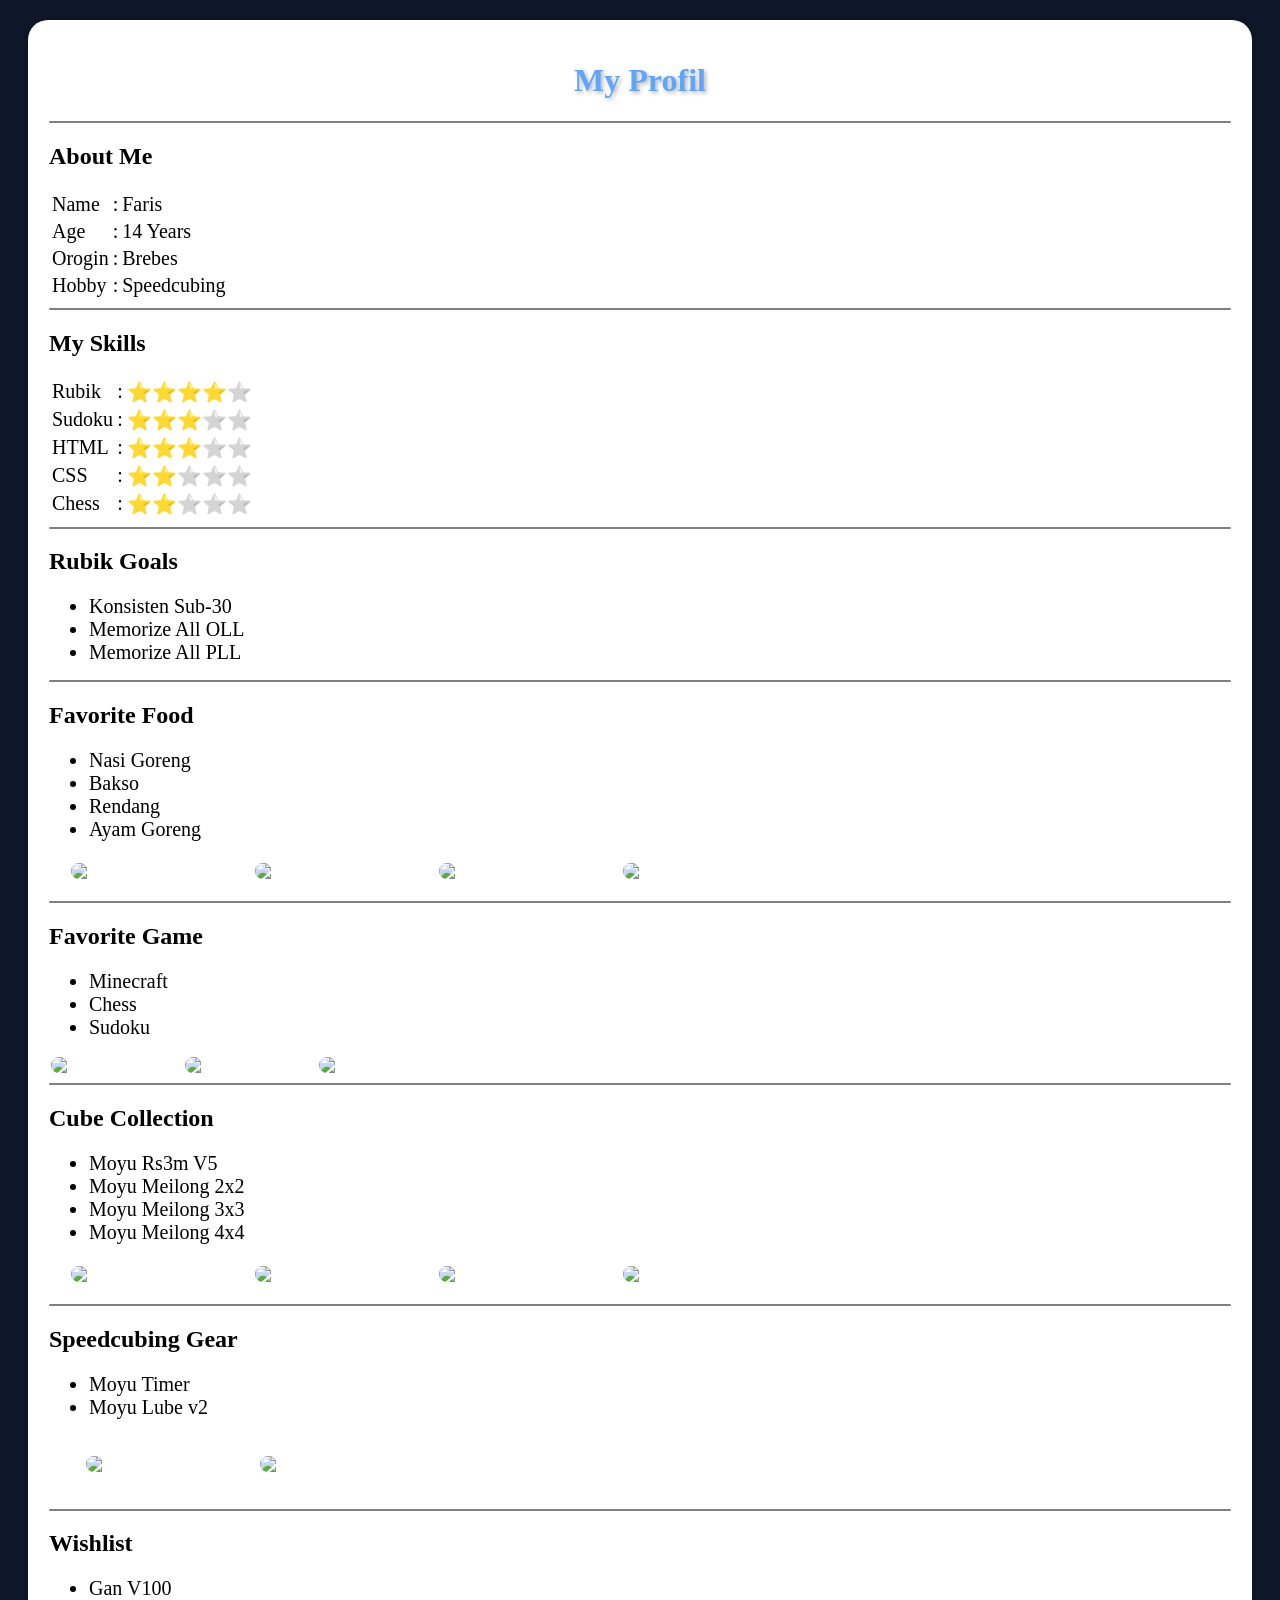
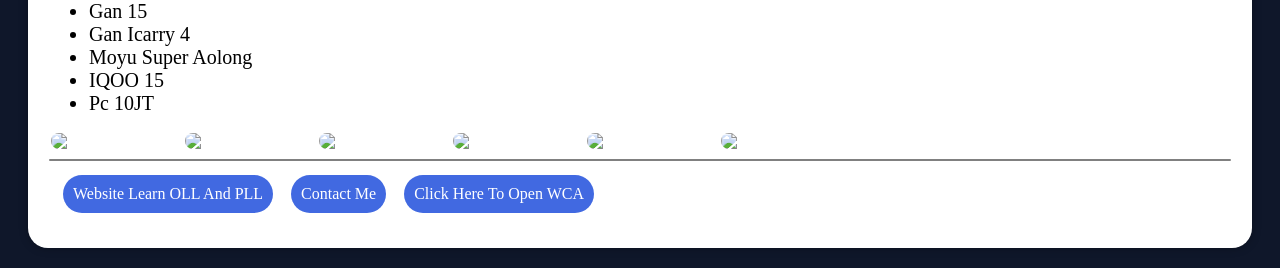
==== index.html @ 97870325 "Add files via upload" ====
<!DOCTYPE html>
<html>
<head>
   <title>My Profil</title>
   <link rel="stylesheet" href="style.css">
</head>

<body>
<div class="card">
<h1>My Profil</h1>
<hr>
<h2>About Me</h2>
<table>
  <tr>
    <td>Name</td>
    <td>:</td>
    <td>Faris</td>
  </tr>
  
  <tr>
    <td>Age</td>
    <td>:</td>
    <td>14 Years</td>
  </tr>
  
  <tr>
    <td>Orogin</td>
    <td>:</td>
    <td>Brebes</td>
  </tr>
  
  <tr>
    <td>Hobby</td>
    <td>:</td>
    <td>Speedcubing</td>
  </tr>
</table>
<hr>
<h2>My Skills</h2>
<table>
     <tr>
       <td>Rubik</td>
       <td>:</td>
       <td><span class="filled">⭐⭐⭐⭐</span><span class="empty">⭐</span></td>
     </tr>
     
    <tr>
       <td>Sudoku</td>
       <td>:</td>
       <td><span class="filled">⭐⭐⭐</span><span class="empty">⭐⭐</span></td>
     </tr>
     
     <tr>
       <td>HTML</td>
       <td>:</td>
    <td><span class="filled">⭐⭐⭐</span><span class="empty">⭐⭐</span>
     </td>
     </tr>
     
     <tr>
       <td>CSS</td>
       <td>:</td>
     <td><span class="filled">⭐⭐</span><span class="empty">⭐⭐⭐</span></td>
     </tr>
     
     <tr>
       <td>Chess</td>
       <td>:</td>
       <td><span class="filled">⭐⭐</span><span class="empty">⭐⭐⭐</span></td>
     </tr>
     
</table>
<hr>
<h2>Rubik Goals</h2>
<ul>
   <li>Konsisten Sub-30</li>
   <li>Memorize All OLL</li>
   <li>Memorize All PLL</li>
</ul>
<hr>

<h2>Favorite Food</h2>
<ul>
   <li>Nasi Goreng</li>
   <li>Bakso</li>
   <li>Rendang</li>
   <li>Ayam Goreng</li>
</ul>
<div class="food">
   <img src="images/nasgor.png">
   <img src="images/bakso.png">
   <img src="images/rendang.png">
   <img src="images/ayam.png">
</div>
<hr>
<h2>Favorite Game</h2>
<ul>
   <li>Minecraft</li>
   <li>Chess</li>
   <li>Sudoku</li>
</ul>

<div class="game">
   <img src="images/mc.png" width="140">
   <img src="images/chess.png" width="140">
   <img src="images/sudoku.png" width="90">
</div>
<hr>
<h2>Cube Collection</h2>
<ul>
   <li>Moyu Rs3m V5</li>
   <li>Moyu Meilong 2x2</li>
   <li>Moyu Meilong 3x3</li>
   <li>Moyu Meilong 4x4</li>
</ul>
<div class="cube">
   <img src="images/rs3m.png" width="200">
   <img src="images/2x2.png" width="170">
   <img src="images/3x3.png" width="200">
   <img src="images/4x4.png" width="160">
</div>
<hr>
<h2>Speedcubing Gear</h2>
<ul>
   <li>Moyu Timer</li>
   <li>Moyu Lube v2</li>
</ul>
   <div class="gear">
   <img src="images/timer.png" width="170">
   <img src="images/lube.png" width="200">
</div>
<hr>
<h2>Wishlist</h2>
<ul>
   <li>Gan V100</li>
   <li>Gan 15</li>
   <li>Gan Icarry 4</li>
   <li>Moyu Super Aolong</li>
   <li>IQOO 15</li>
   <li>Pc 10JT</li>
</ul>
<div class="gallery">
   <img src="images/Rubik 3x3.png" width="100">
   <img src="images/gan15.png" width="130">
   <img src="images/Gan icarry4.png" width="120">
   <img src="images/aolong.png" width="130">
   <img src="images/Iqoo 15.png" width="100">
   <img src="images/Pc.png" width="160">
</div>
<hr>
<div class="web">
<a href="https://www.balamcubes.net/?m=1">Website Learn OLL And PLL</a>
<a href="contact.html" class="button">Contact Me</a>
<a href="https://www.worldcubeassociation.org/">Click Here To Open WCA </a>
<hr>
</div>
</div>
</body>
</html>
---- style.css ----
body {
    background:#0f172a;
    color: #e2e8f0;
}

h1 {
   color: #60a5fa;
   text-align: center;
   text-shadow: 2px 2px 4px rgba(0,0,0,0.3);
}

img {
  border-radius: 15px;
  margin: 2px;
  transition: transform 0.3s;
  width: 130px;
  object-fit: contain;
}

img:hover{
  transform: scale(1.1);
  box-shadow: 0 0 15px gray;
}

.card {
  background:white;
  color: #f8fafc;
  padding: 21px;
  margin: 20px;
  box-shadow: 0 0 10px rgba(0,0,0,0.3);
  border-radius: 20px;
}
a:hover{
  color: darkblue;
  background-color: blue;
}

.gallery {
  display: flex;
  gap: 5px;
  flex-wrap: wrap;
}

.gallery img {
  width: 125px;
}

a {
  background-color: royalblue;
  color: white;
  padding: 10px 10px;
  text-decoration: none;
  border-radius: 30px;
  display: inline-block;
  margin: 4px;
}

hr {
  border: none;
  height: 2px;
  background-color: gray;
  border-radius: 10px;
}

.game {
  display: flex;
  gap: 10px;
  flex-wrap: wrap;
}

.game img {
  width: 120px;
}

.cube {
  display: flex;
  gap: 10px;
  flex-wrap: wrap;
  margin: 20px;
}

.cube img {
  width: 170px;
}

.gear {
  display: flex;
  flex-wrap: wrap;
  gap: 20px;
  margin: 35px;
}

.gear img {
  width:150px;
}

li {
  font-size: 20px;
  color: black;
}

p {
  font-size: 20px;
}

.food {
  display: flex;
  flex-wrap: wrap;
  gap: 10px;
  margin: 20px;
}

.food img {
  width: 170px;
}

.web {
  display: flex;
  flex-wrap: wrap;
  gap: 10px;
  margin: 10px;
}

h2 {
  color: black;
}
td {
  color: black;
  font-size: 20px;
}

.filled {
    color: gold;
}

.empty {
   color: #bdbdbd;
    filter: grayscale(100%);
}

span {
  color: black;
  font-size: 20px;
}

.sm a {
  border-radius:15px;
}
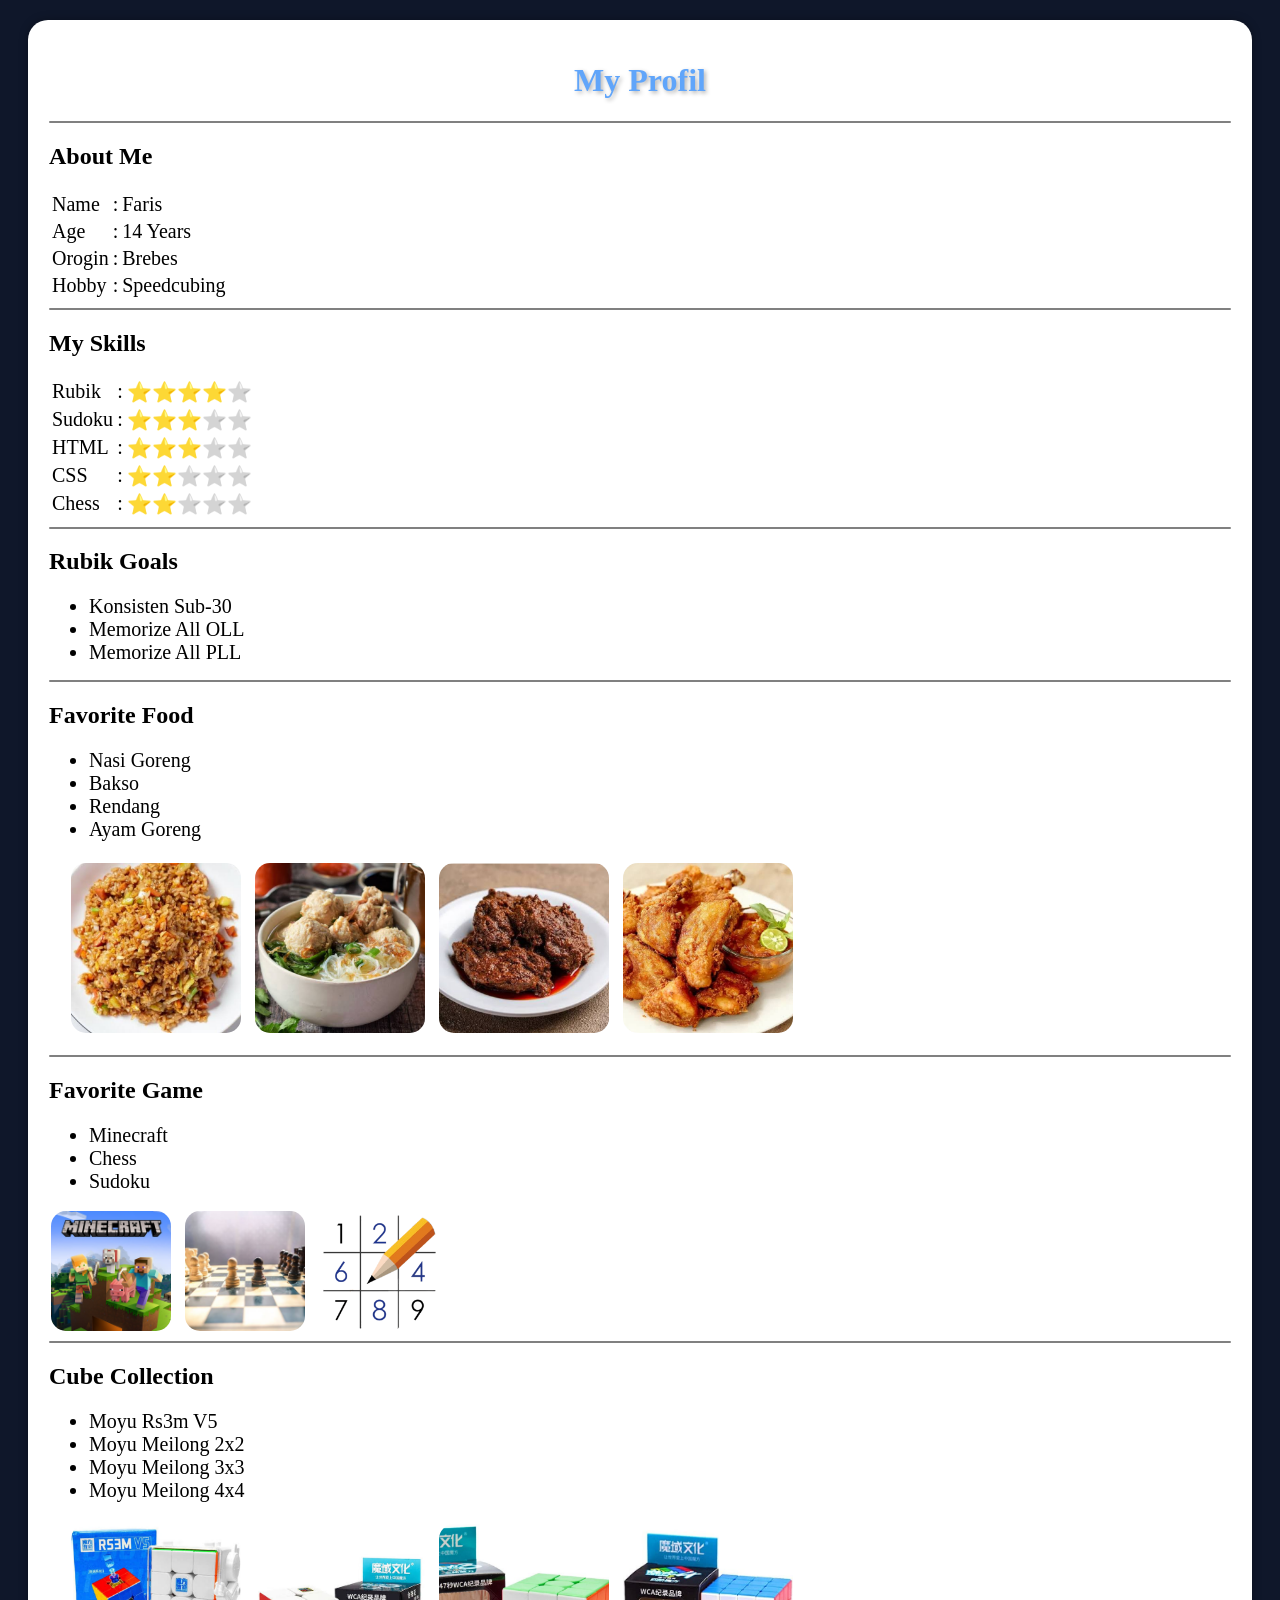
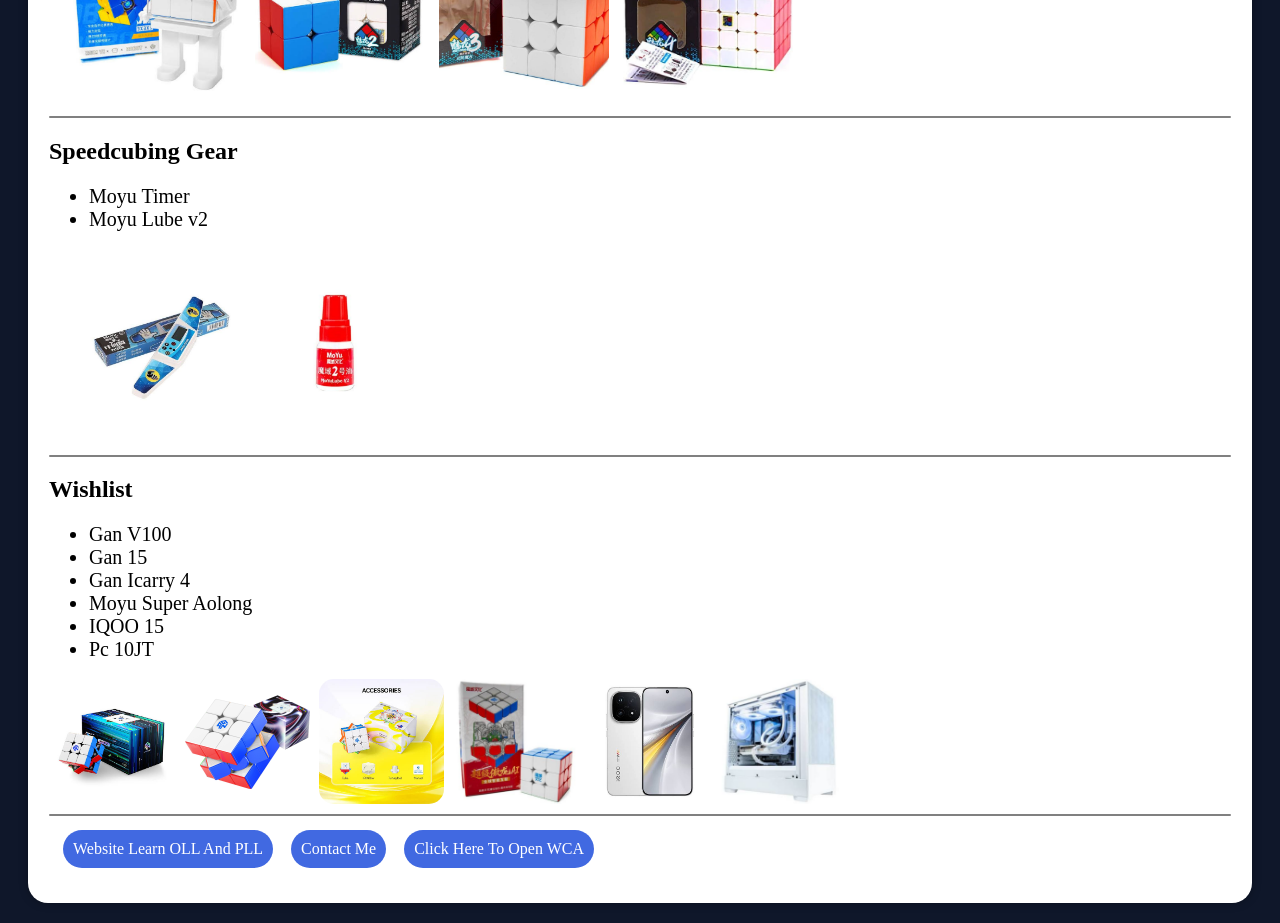
==== commit 3dd41a0f: "Add files via upload" ====
--- a/index.html
+++ b/index.html
@@ -87,10 +87,10 @@
    <li>Ayam Goreng</li>
 </ul>
 <div class="food">
-   <img src="images/nasgor.png">
-   <img src="images/bakso.png">
-   <img src="images/rendang.png">
-   <img src="images/ayam.png">
+   <img src="nasgor.png">
+   <img src="bakso.png">
+   <img src="rendang.png">
+   <img src="ayam.png">
 </div>
 <hr>
 <h2>Favorite Game</h2>
@@ -101,9 +101,9 @@
 </ul>
 
 <div class="game">
-   <img src="images/mc.png" width="140">
-   <img src="images/chess.png" width="140">
-   <img src="images/sudoku.png" width="90">
+   <img src="mc.png">
+   <img src="chess.png">
+   <img src="sudoku.png">
 </div>
 <hr>
 <h2>Cube Collection</h2>
@@ -114,10 +114,10 @@
    <li>Moyu Meilong 4x4</li>
 </ul>
 <div class="cube">
-   <img src="images/rs3m.png" width="200">
-   <img src="images/2x2.png" width="170">
-   <img src="images/3x3.png" width="200">
-   <img src="images/4x4.png" width="160">
+   <img src="rs3m.png">
+   <img src="2x2.png">
+   <img src="3x3.png">
+   <img src="4x4.png">
 </div>
 <hr>
 <h2>Speedcubing Gear</h2>
@@ -126,8 +126,8 @@
    <li>Moyu Lube v2</li>
 </ul>
    <div class="gear">
-   <img src="images/timer.png" width="170">
-   <img src="images/lube.png" width="200">
+   <img src="timer.png" width="170">
+   <img src="lube.png" width="200">
 </div>
 <hr>
 <h2>Wishlist</h2>
@@ -140,12 +140,12 @@
    <li>Pc 10JT</li>
 </ul>
 <div class="gallery">
-   <img src="images/Rubik 3x3.png" width="100">
-   <img src="images/gan15.png" width="130">
-   <img src="images/Gan icarry4.png" width="120">
-   <img src="images/aolong.png" width="130">
-   <img src="images/Iqoo 15.png" width="100">
-   <img src="images/Pc.png" width="160">
+   <img src="Rubik 3x3.png">
+   <img src="gan15.png">
+   <img src="Gan icarry4.png">
+   <img src="aolong.png">
+   <img src="Iqoo 15.png">
+   <img src="Pc.png">
 </div>
 <hr>
 <div class="web">
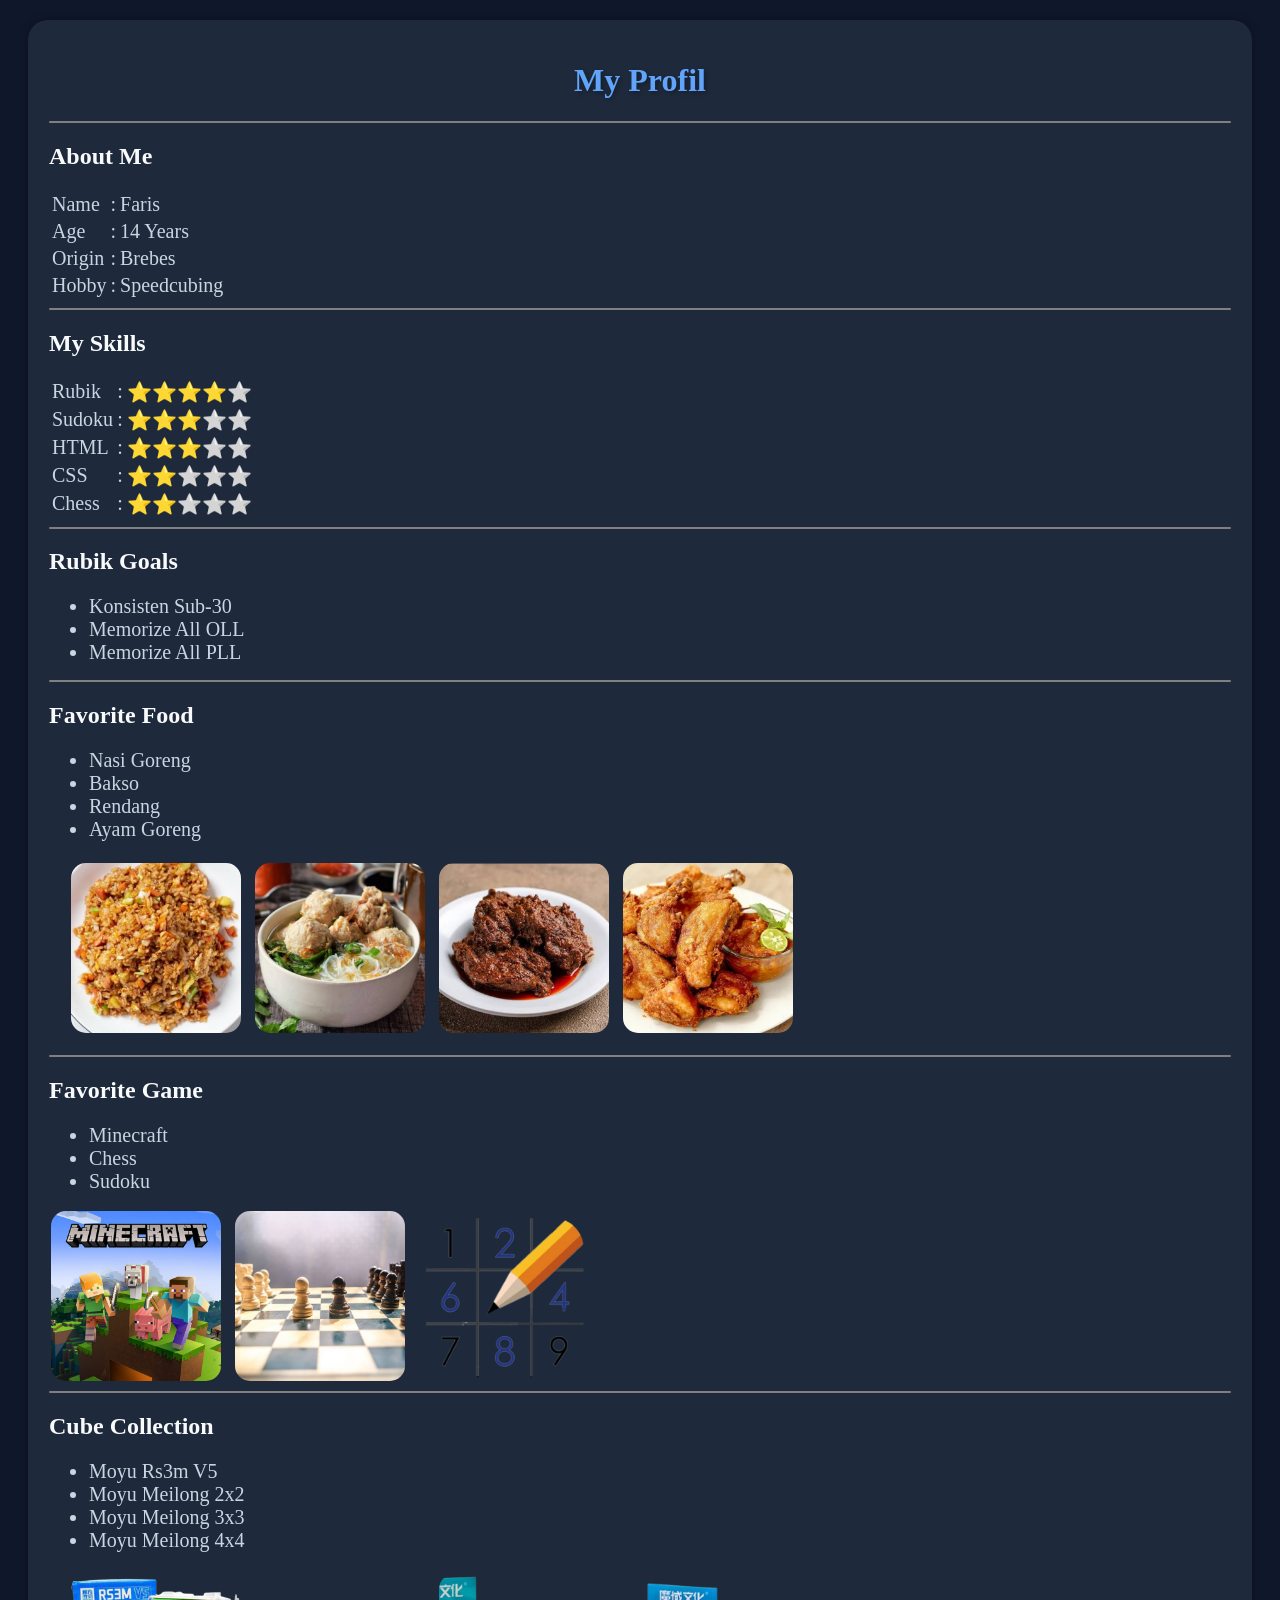
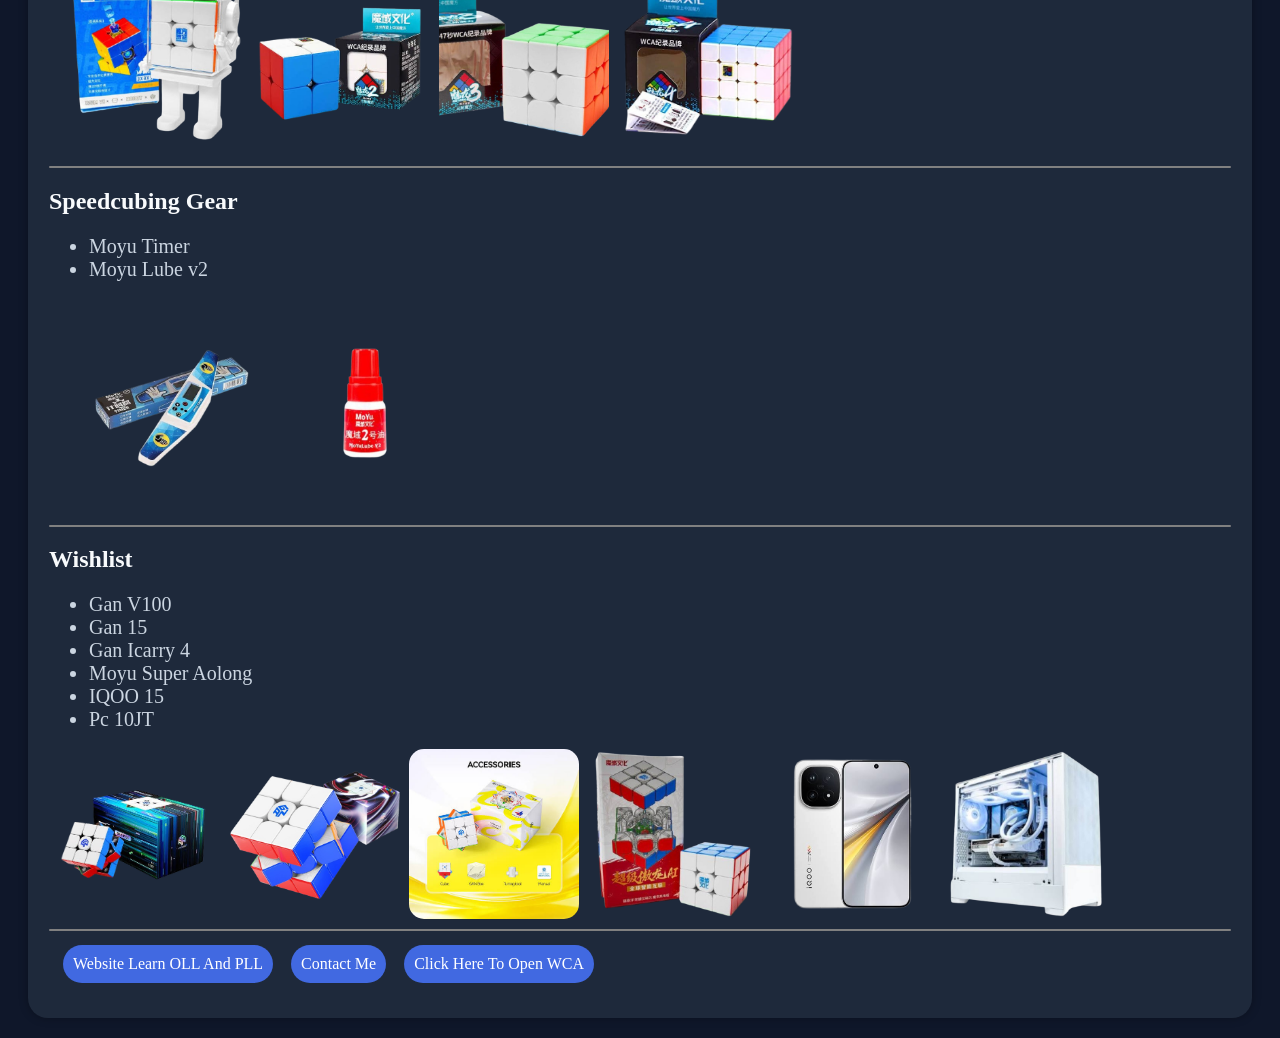
==== commit 5125342f: "Add files via upload" ====
--- a/index.html
+++ b/index.html
@@ -24,7 +24,7 @@
   </tr>
   
   <tr>
-    <td>Orogin</td>
+    <td>Origin</td>
     <td>:</td>
     <td>Brebes</td>
   </tr>
--- a/style.css
+++ b/style.css
@@ -23,7 +23,7 @@
 }
 
 .card {
-  background:white;
+  background:#1e293b;
   color: #f8fafc;
   padding: 21px;
   margin: 20px;
@@ -42,7 +42,7 @@
 }
 
 .gallery img {
-  width: 125px;
+  width: 170px;
 }
 
 a {
@@ -69,7 +69,7 @@
 }
 
 .game img {
-  width: 120px;
+  width: 170px;
 }
 
 .cube {
@@ -91,12 +91,12 @@
 }
 
 .gear img {
-  width:150px;
+  width:170px;
 }
 
 li {
   font-size: 20px;
-  color: black;
+  color: #60a5fa;
 }
 
 p {
@@ -122,7 +122,7 @@
 }
 
 h2 {
-  color: black;
+  color: cbd5e1;
 }
 td {
   color: black;
@@ -145,4 +145,8 @@
 
 .sm a {
   border-radius:15px;
+}
+
+p,li,td,span {
+  color: #cbd5e1;
 }
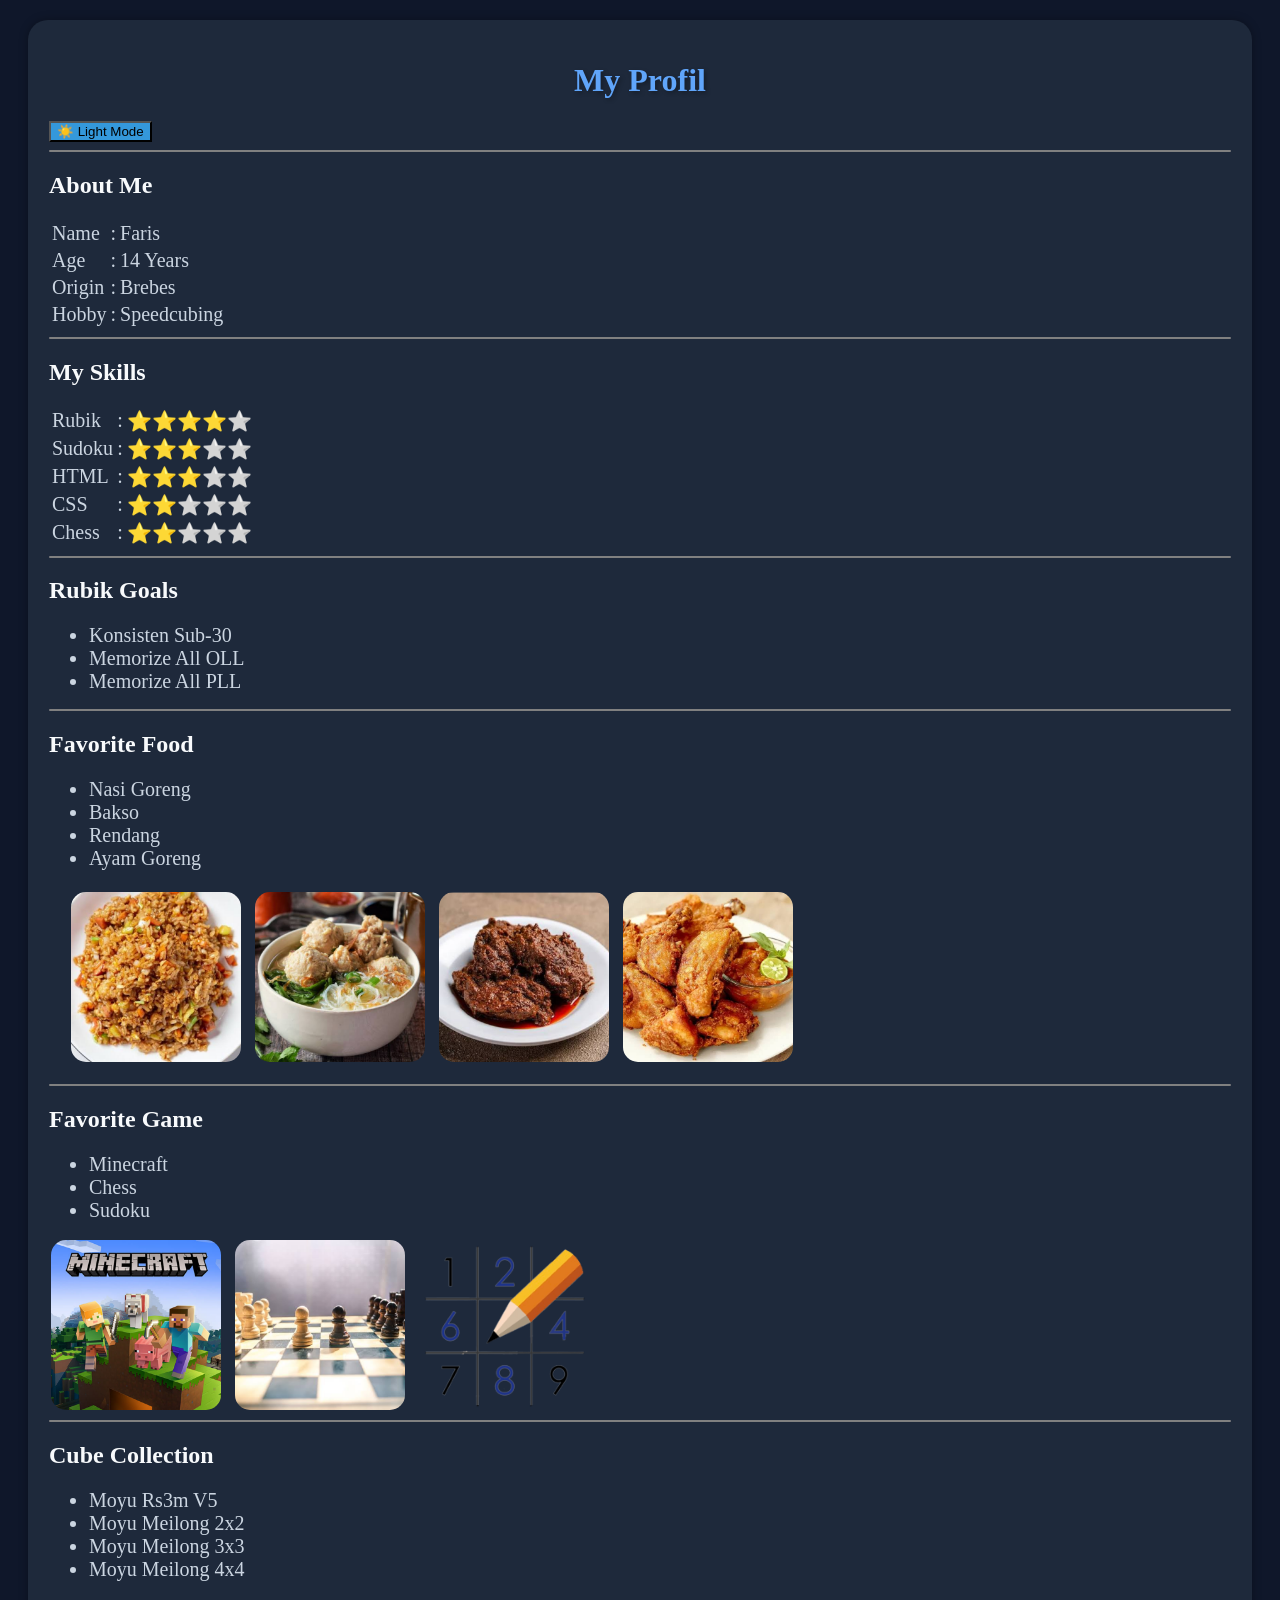
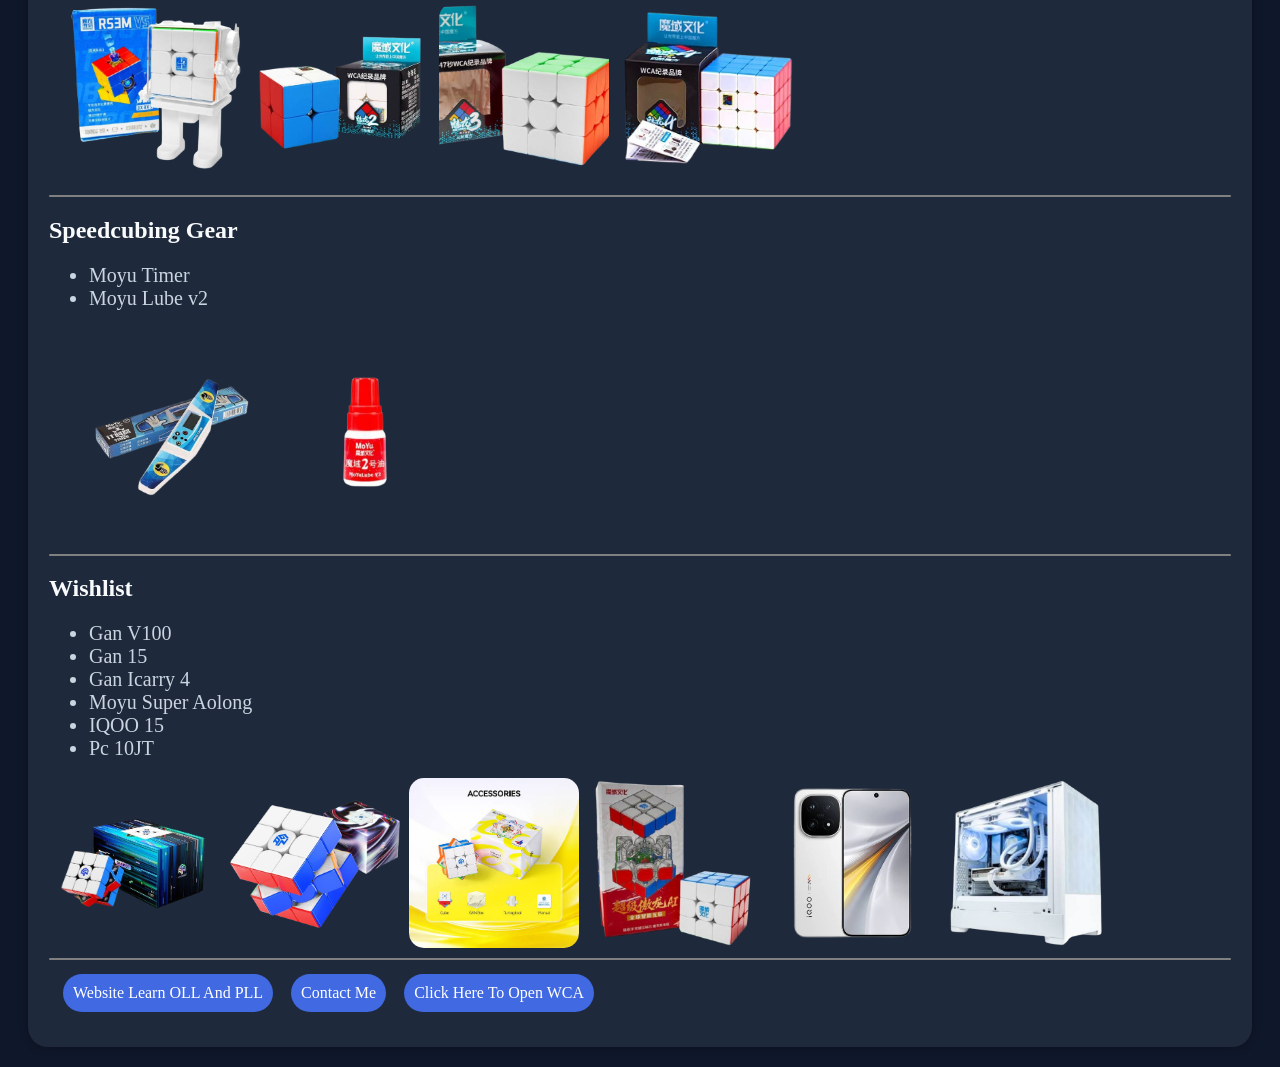
==== commit f973160a: "Add files via upload" ====
--- a/index.html
+++ b/index.html
@@ -7,34 +7,33 @@
 
 <body>
 <div class="card">
-<h1>My Profil</h1>
-<hr>
-<h2>About Me</h2>
-<table>
-  <tr>
-    <td>Name</td>
-    <td>:</td>
-    <td>Faris</td>
-  </tr>
   
-  <tr>
-    <td>Age</td>
-    <td>:</td>
-    <td>14 Years</td>
-  </tr>
-  
-  <tr>
-    <td>Origin</td>
-    <td>:</td>
-    <td>Brebes</td>
-  </tr>
-  
-  <tr>
-    <td>Hobby</td>
-    <td>:</td>
-    <td>Speedcubing</td>
-  </tr>
-</table>
+  <div class="top">
+   <h1>My Profil</h1>
+   <button id="modeButton" onclick="darkMode()">☀️ Light Mode</button>
+   </div>
+
+   <hr>
+   <h2>About Me</h2>
+   <table>
+     <tr>  
+    <td>Name</td>  
+    <td>:</td>  
+    <td>Faris</td>  
+  </tr>    <tr>  
+    <td>Age</td>  
+    <td>:</td>  
+    <td>14 Years</td>  
+  </tr>    <tr>  
+    <td>Origin</td>  
+    <td>:</td>  
+    <td>Brebes</td>  
+  </tr>    <tr>  
+    <td>Hobby</td>  
+    <td>:</td>  
+    <td>Speedcubing</td>  
+  </tr>  
+</table>  
 <hr>
 <h2>My Skills</h2>
 <table>
@@ -69,7 +68,7 @@
        <td><span class="filled">⭐⭐</span><span class="empty">⭐⭐⭐</span></td>
      </tr>
      
-</table>
+   </table>
 <hr>
 <h2>Rubik Goals</h2>
 <ul>
@@ -155,5 +154,6 @@
 <hr>
 </div>
 </div>
+<script src="script.js"></script>
 </body>
 </html>
--- a/style.css
+++ b/style.css
@@ -29,7 +29,13 @@
   margin: 20px;
   box-shadow: 0 0 10px rgba(0,0,0,0.3);
   border-radius: 20px;
-}
+  transition: 0,3s;
+}
+
+.card:hover{
+   transform: tranlateY(-5px);
+}
+
 a:hover{
   color: darkblue;
   background-color: blue;
@@ -145,8 +151,70 @@
 
 .sm a {
   border-radius:15px;
+  display: flex;
+  justify-content: center;
+  gap: 20px;
+}
+
+.contact-item {
+  display: flex;
+  flex-direction: column;
+  text-align: center;
 }
 
 p,li,td,span {
   color: #cbd5e1;
+}
+
+.container {
+  display: flex;
+  justify-content: center;
+  align-items: center;
+}
+
+@media (max-width: 600px) {
+  .profile {
+    width: 90%;
+  }
+  .sm {
+    flex-direction: column;
+  }
+}
+
+:root {
+  --main-color: #3498db;
+}
+
+button {
+  background: var(--main-color);
+}
+
+.light button {
+   background: #2563eb;
+   color: white;
+}
+
+.light {
+   background: white;
+   color: #0f172a;
+}
+
+.light .card {
+   background: white;
+   color: #0f172a;
+}
+
+.light p,
+.light li,
+.light td,
+.light span {
+   color: #0f172a;
+}
+
+.light h1 {
+   color: #2563eb;
+}
+
+.light h2 {
+   color: #334155;
 }
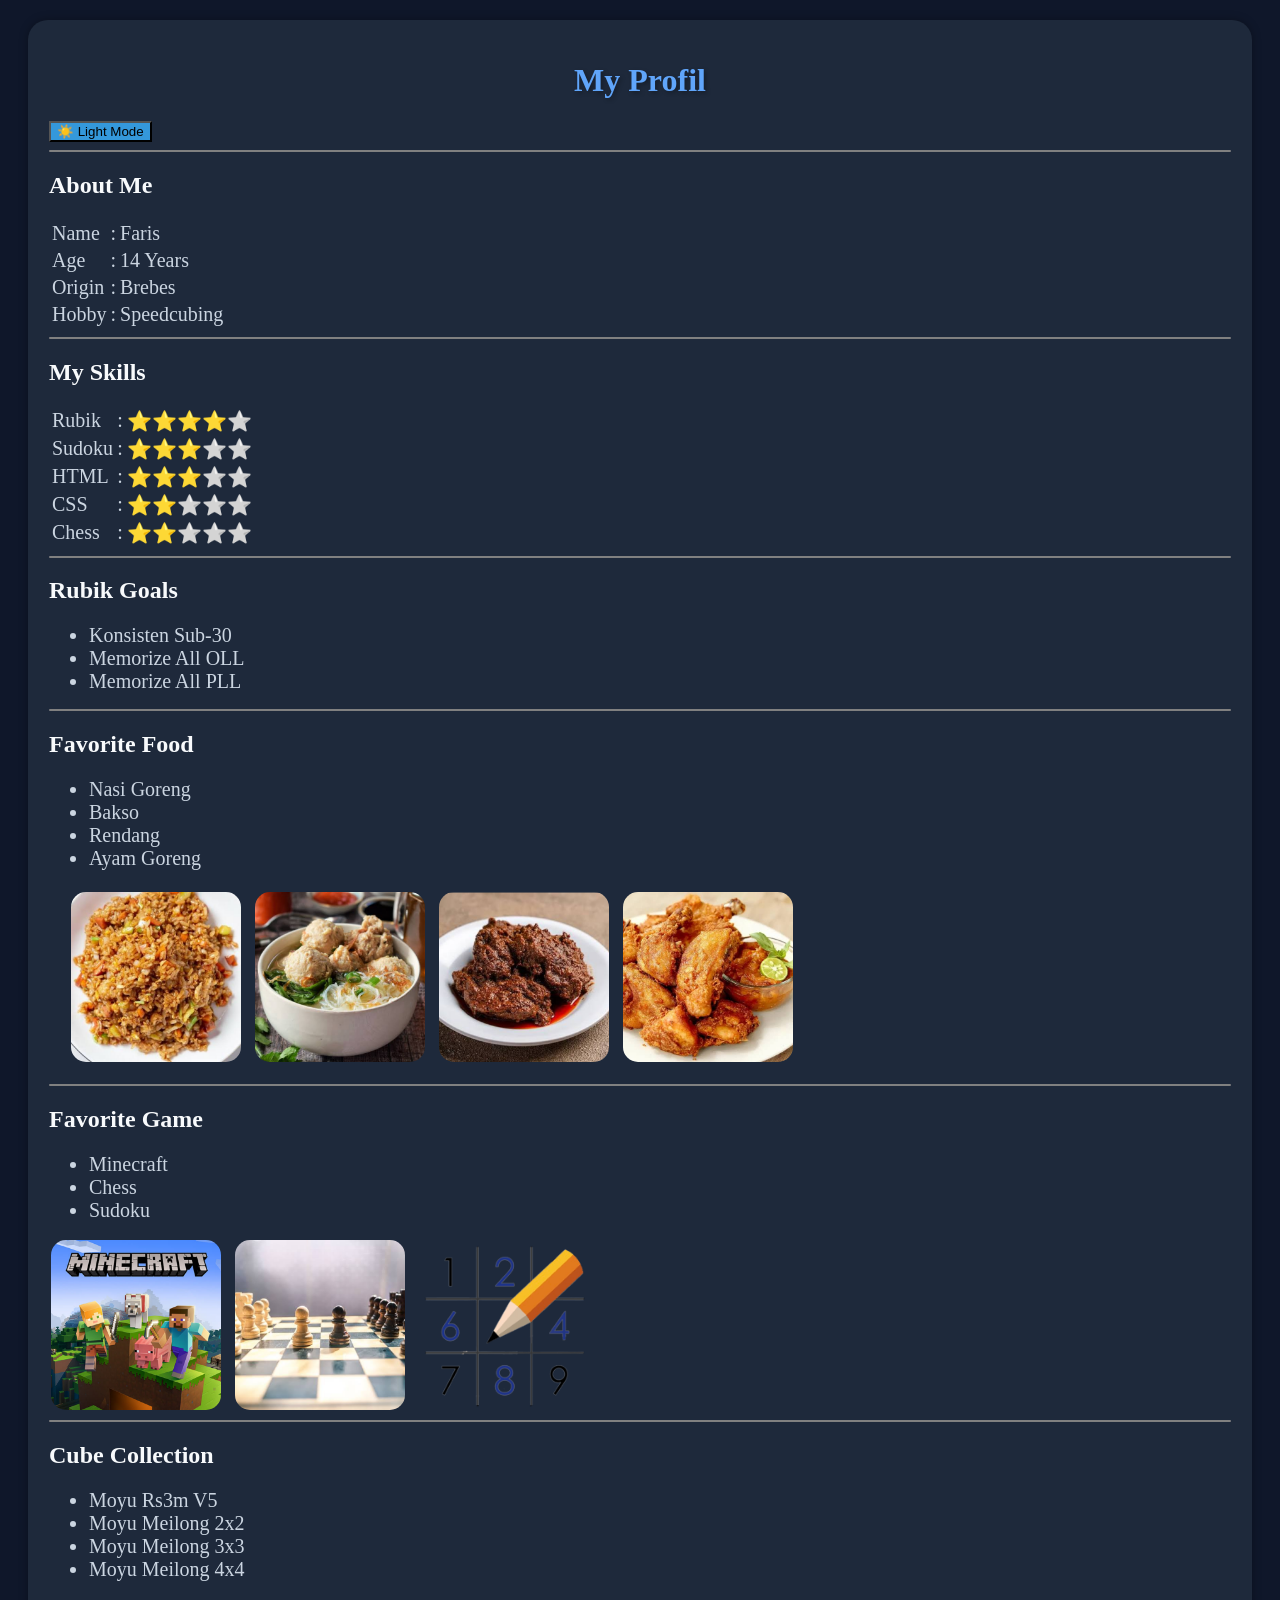
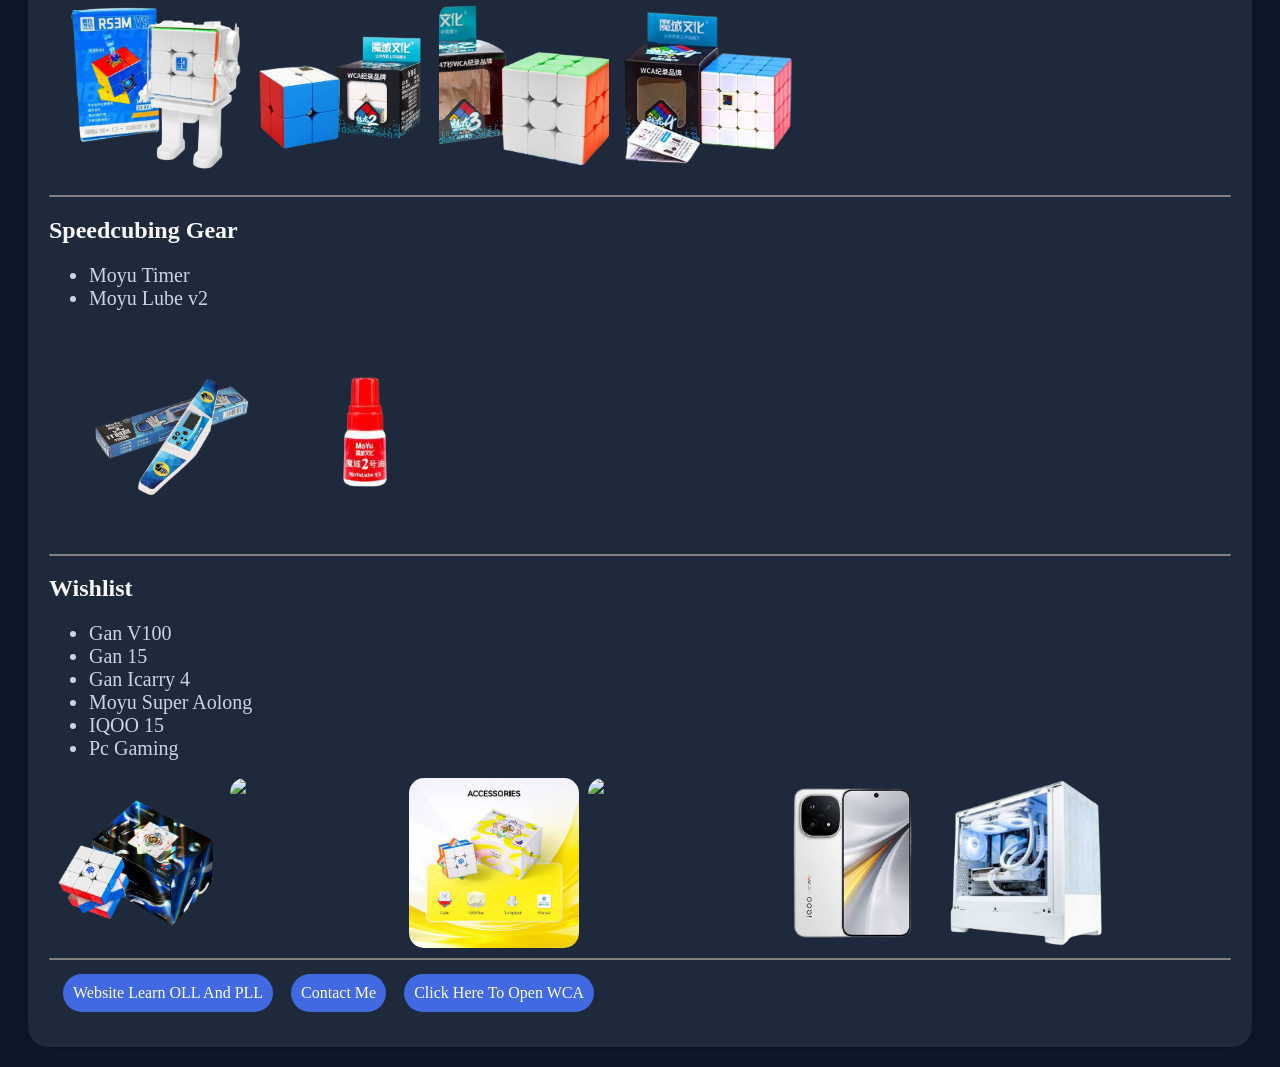
==== commit dd5ec8e0: "Add files via upload" ====
--- a/index.html
+++ b/index.html
@@ -136,13 +136,13 @@
    <li>Gan Icarry 4</li>
    <li>Moyu Super Aolong</li>
    <li>IQOO 15</li>
-   <li>Pc 10JT</li>
+   <li>Pc Gaming</li>
 </ul>
 <div class="gallery">
-   <img src="Rubik 3x3.png">
-   <img src="gan15.png">
+   <img src="Gan16ui.png">
+   <img src="ganI4.png">
    <img src="Gan icarry4.png">
-   <img src="aolong.png">
+   <img src="gan17.png">
    <img src="Iqoo 15.png">
    <img src="Pc.png">
 </div>
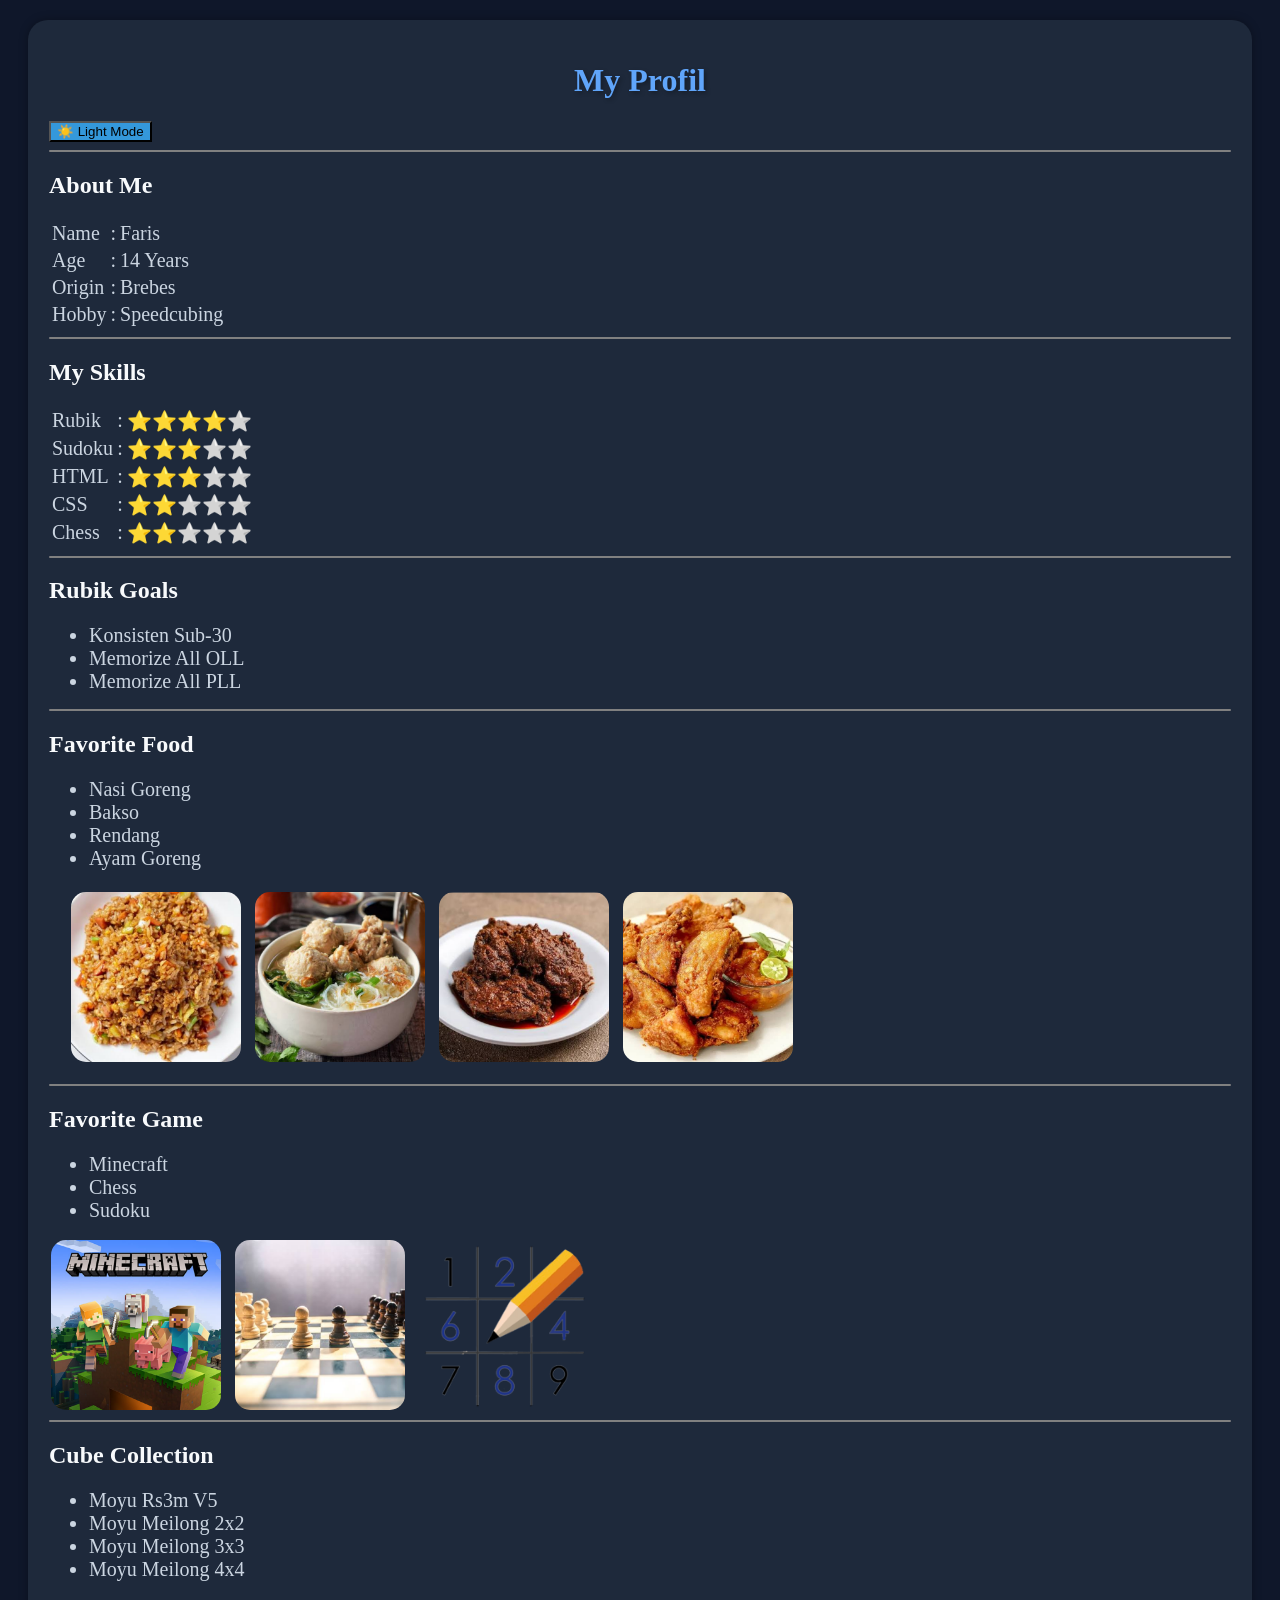
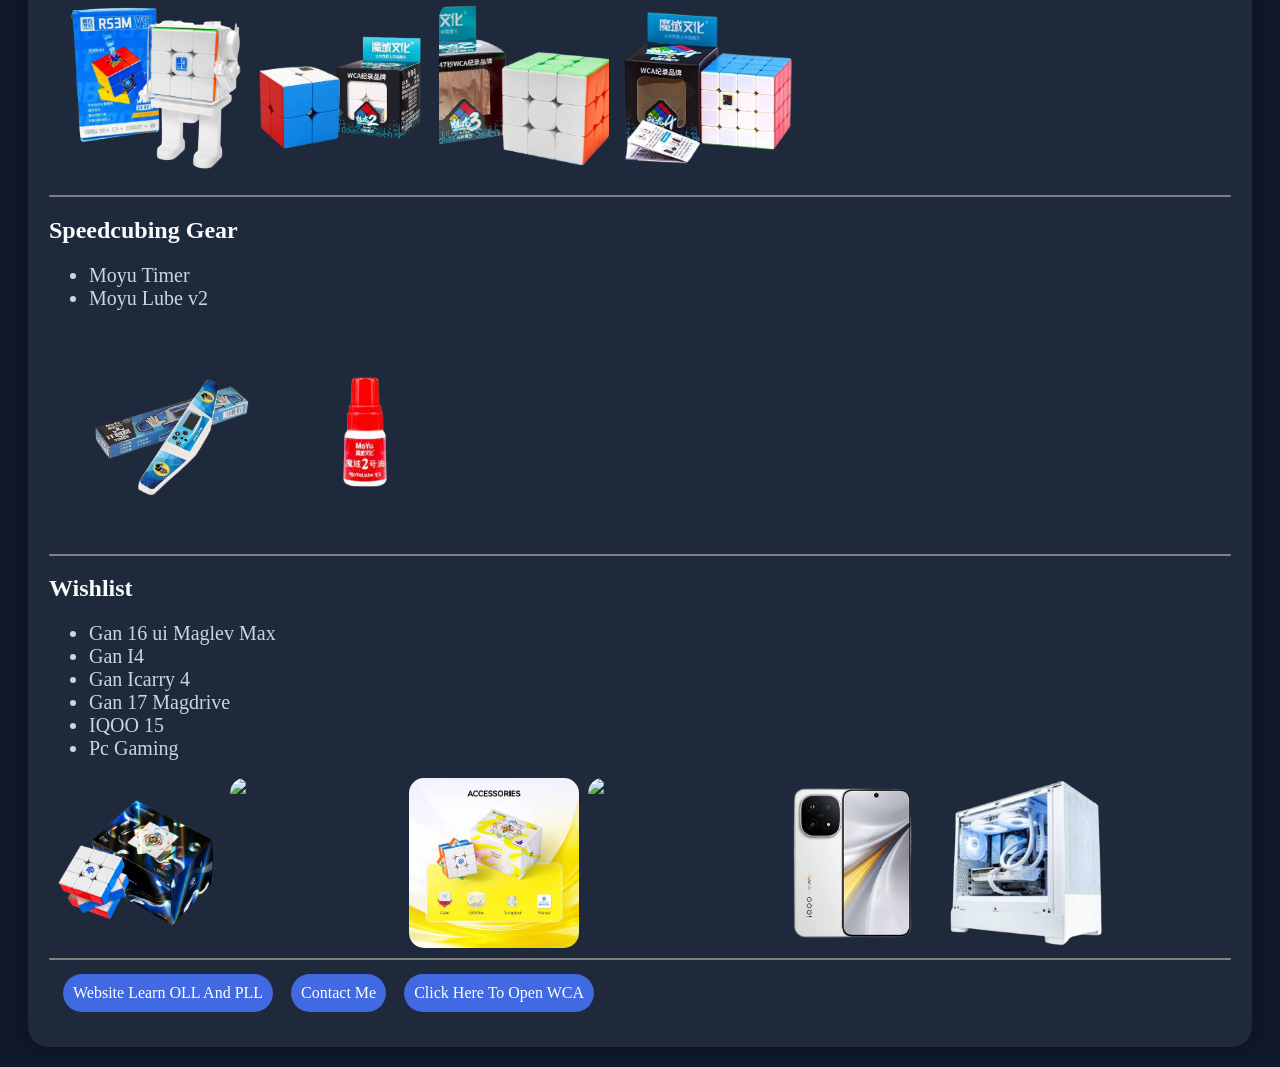
==== commit 48f6106a: "Add files via upload" ====
--- a/index.html
+++ b/index.html
@@ -131,10 +131,10 @@
 <hr>
 <h2>Wishlist</h2>
 <ul>
-   <li>Gan V100</li>
-   <li>Gan 15</li>
+   <li>Gan 16 ui Maglev Max</li>
+   <li>Gan I4</li>
    <li>Gan Icarry 4</li>
-   <li>Moyu Super Aolong</li>
+   <li>Gan 17 Magdrive</li>
    <li>IQOO 15</li>
    <li>Pc Gaming</li>
 </ul>
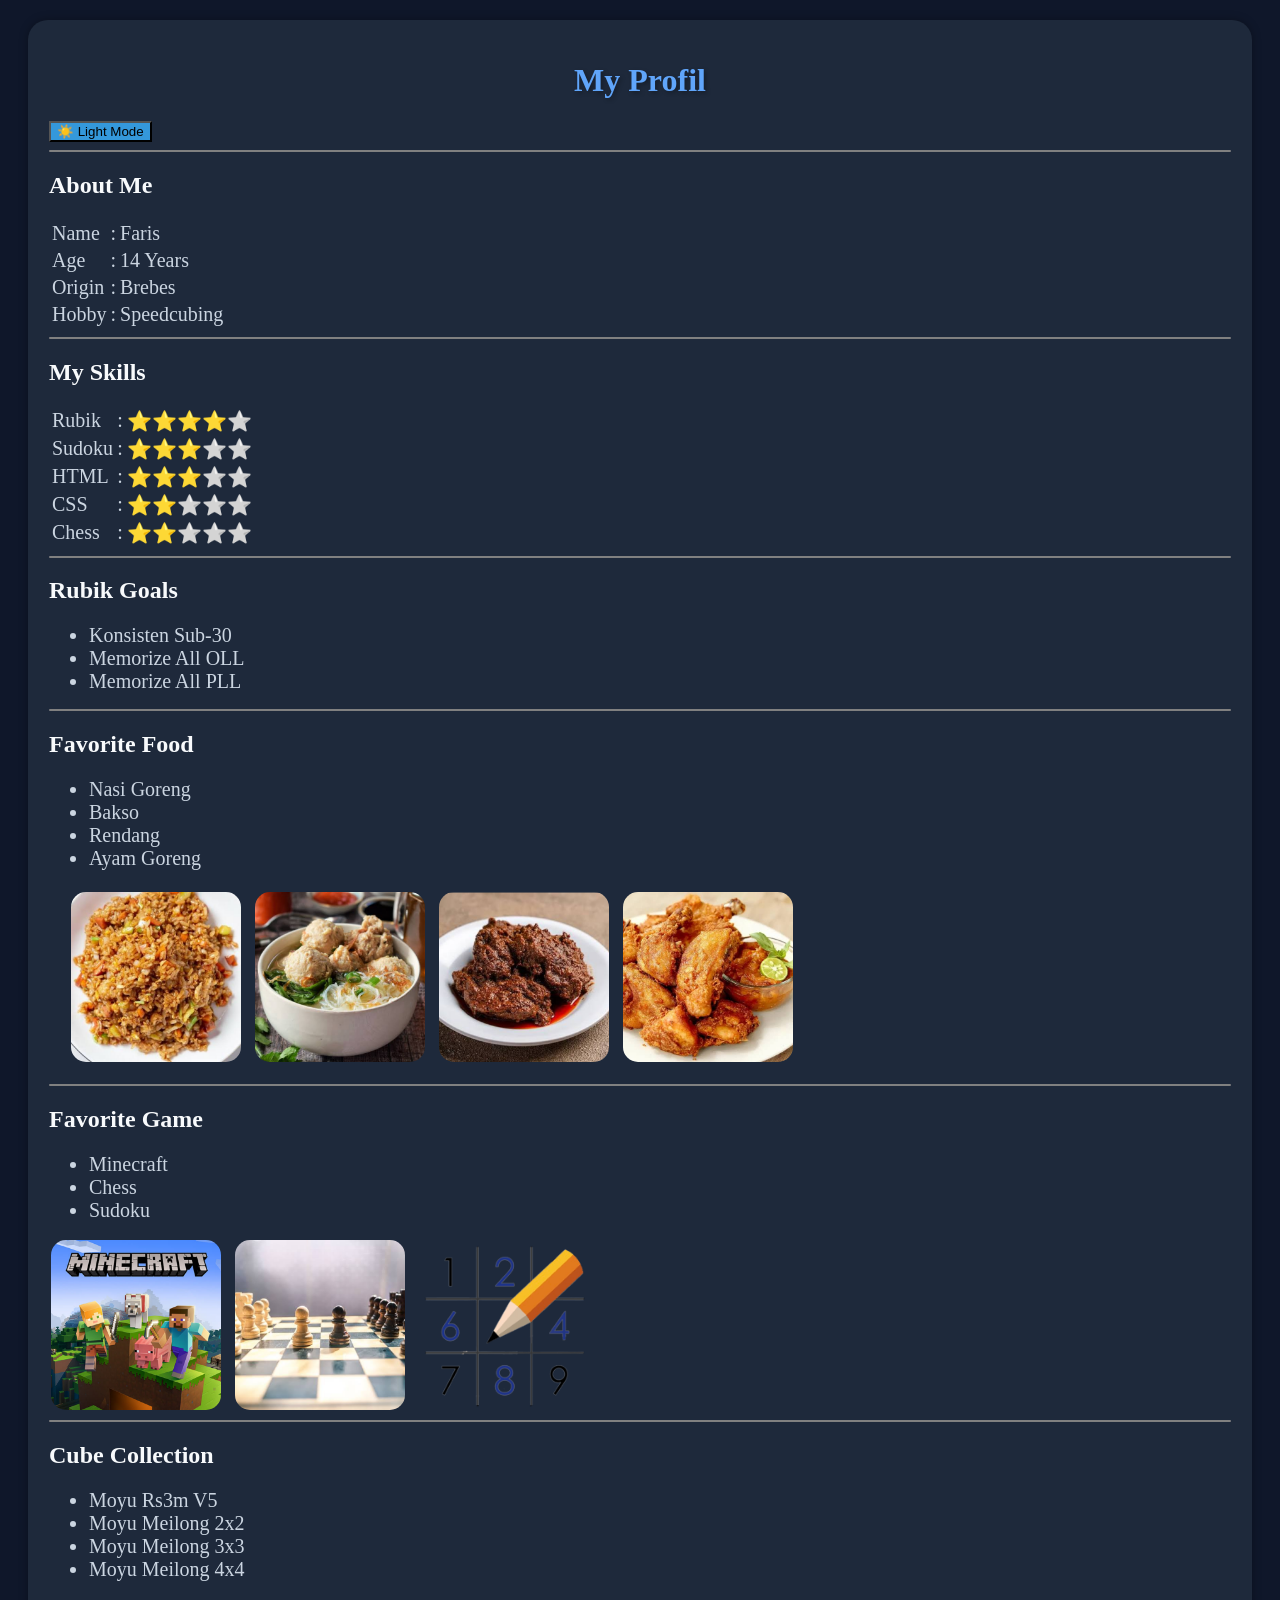
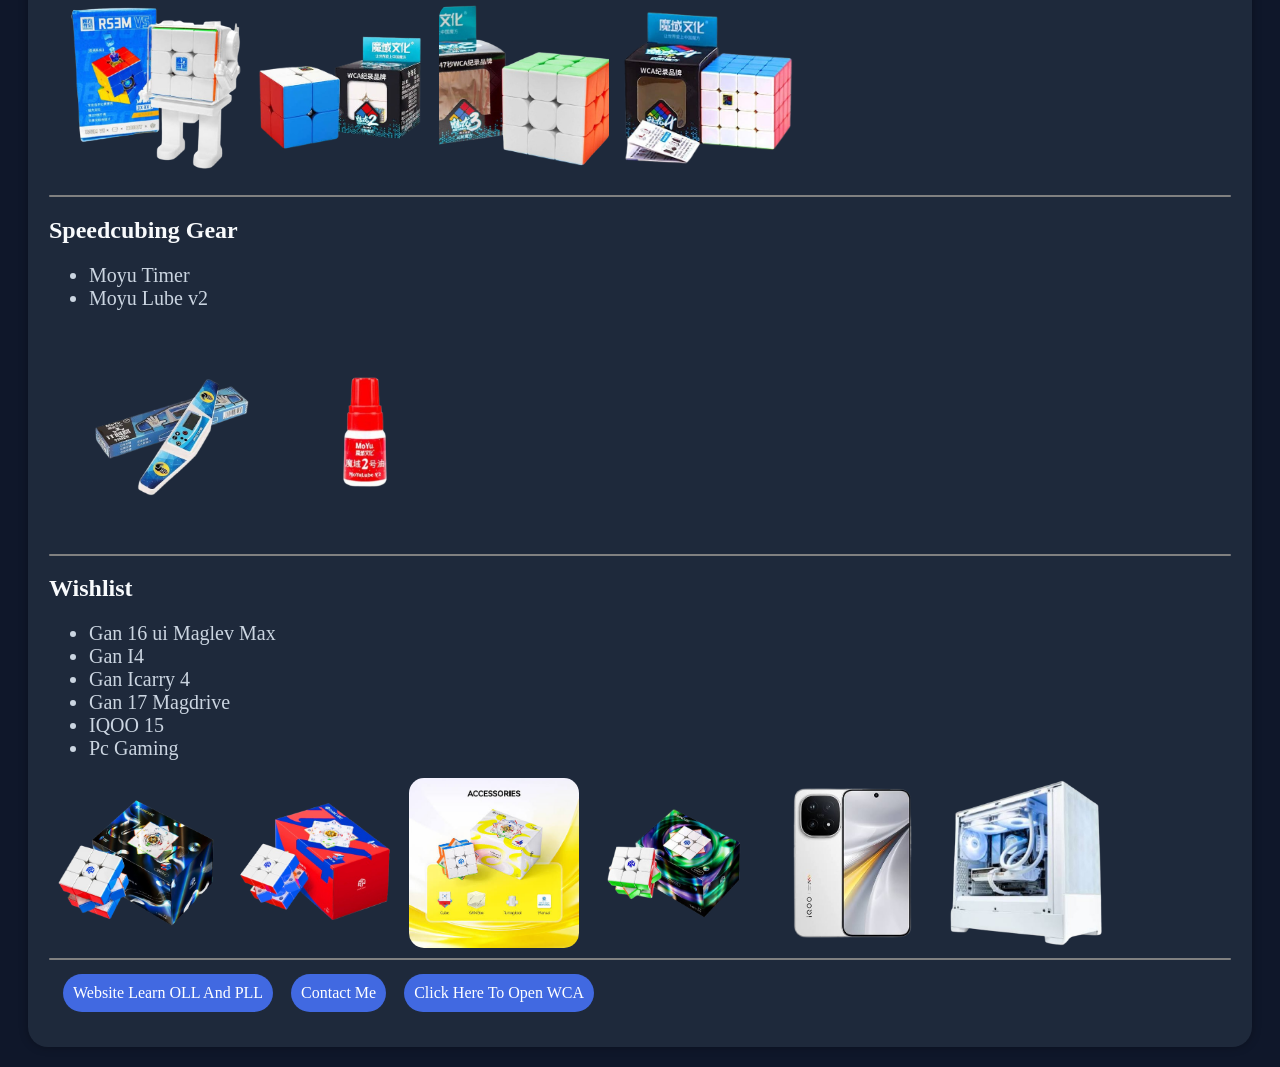
==== commit 5ab0401a: "Add files via upload" ====
--- a/index.html
+++ b/index.html
@@ -140,9 +140,9 @@
 </ul>
 <div class="gallery">
    <img src="Gan16ui.png">
-   <img src="ganI4.png">
+   <img src="GanI4.png">
    <img src="Gan icarry4.png">
-   <img src="gan17.png">
+   <img src="Gan17.png">
    <img src="Iqoo 15.png">
    <img src="Pc.png">
 </div>
